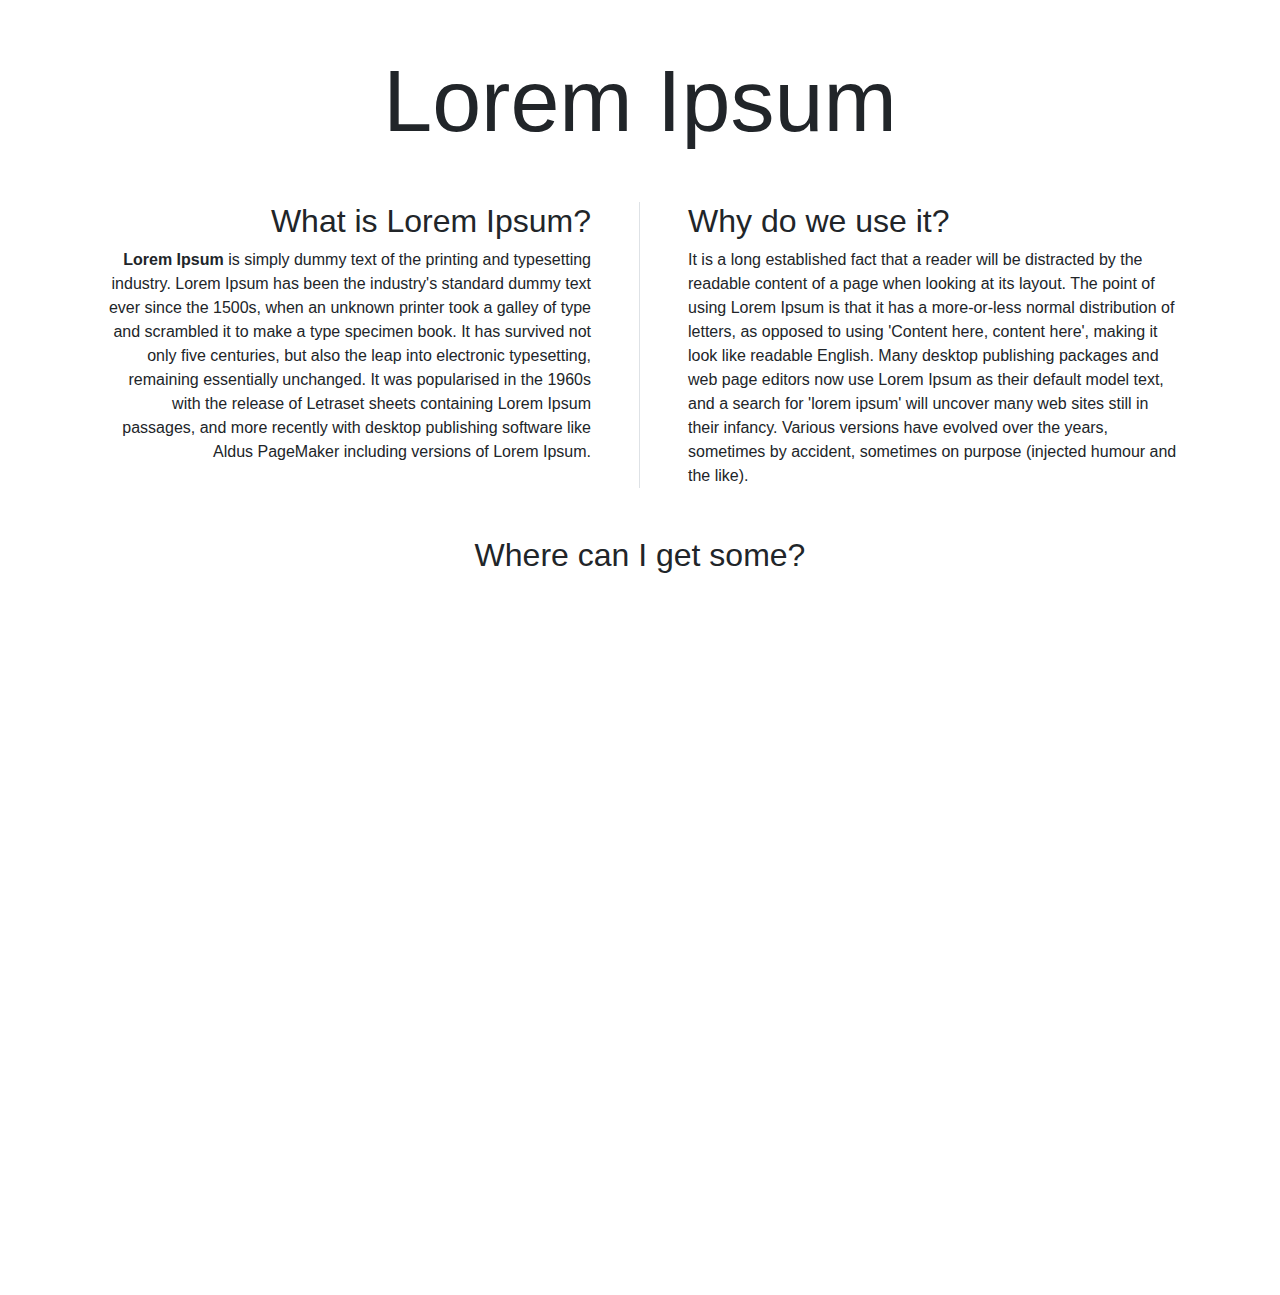
==== webprog/KL_Beadando_I/LoremIpsum/lorem.html @ 7885bee6 "Webprog tasks half done" ====
<!DOCTYPE html>
<html lang="en">

<head>
    <meta charset="UTF-8">
    <meta name="viewport" content="width=device-width, initial-scale=1.0">
    <title>Lorem Ipsum</title>
    <link rel="stylesheet" href="https://cdn.jsdelivr.net/npm/bootstrap@4.3.1/dist/css/bootstrap.min.css"
        integrity="sha384-ggOyR0iXCbMQv3Xipma34MD+dH/1fQ784/j6cY/iJTQUOhcWr7x9JvoRxT2MZw1T" crossorigin="anonymous">
    <link rel="stylesheet" href="./style.css">
</head>

<body>
    <main class="container">
        <h1 class="display-2 text-center mb-5">Lorem Ipsum</h1>
        <section class="d-flex flex-row text-justify mb-5">
            <article class="border-right col-12 col-lg-6 pr-5">
                <h2 class="text-right">What is Lorem Ipsum?</h2>
                <p class="text-right m-0"><b>Lorem Ipsum</b> is simply dummy text of the printing and typesetting
                    industry. Lorem Ipsum has
                    been the industry's standard dummy text ever since the 1500s, when an unknown printer took a galley
                    of type and scrambled it to make a type specimen book. It has survived not only five centuries, but
                    also the leap into electronic typesetting, remaining essentially unchanged. It was popularised in
                    the 1960s with the release of Letraset sheets containing Lorem Ipsum passages, and more recently
                    with desktop publishing software like Aldus PageMaker including versions of Lorem Ipsum.</p>
            </article>
            <article class="col-12 col-lg-6 pl-5">
                <h2 class="">Why do we use it?</h2>
                <p class="text-left m-0">It is a long established fact that a reader will be distracted by the readable
                    content of a page
                    when looking at its layout. The point of using Lorem Ipsum is that it has a more-or-less normal
                    distribution of letters, as opposed to using 'Content here, content here', making it look like
                    readable English. Many desktop publishing packages and web page editors now use Lorem Ipsum as their
                    default model text, and a search for 'lorem ipsum' will uncover many web sites still in their
                    infancy. Various versions have evolved over the years, sometimes by accident, sometimes on purpose
                    (injected humour and the like).</p>

            </article>
        </section>
        <section>
            <h2 class="text-center mb-5">Where can I get some?</h2>
            <div class="video-wrapper">
                <iframe class="" src="https://www.youtube.com/embed/m95s5HlfvWg"
                    title="VS Code — Generate Lorem Ipsum Text" frameborder="0"
                    allow="accelerometer; autoplay; clipboard-write; encrypted-media; gyroscope; picture-in-picture; web-share"
                    allowfullscreen></iframe>
            </div>
        </section>
    </main>
</body>

</html>
---- webprog/KL_Beadando_I/LoremIpsum/style.css ----
body {
    padding: 3rem;
}

.video-wrapper {
    width: 100%;
    position: relative;
    padding-bottom: 56.25%;
}

.video-wrapper iframe {
    border: none;
    position: absolute;
    width: 100%;
    height: 100%;
}
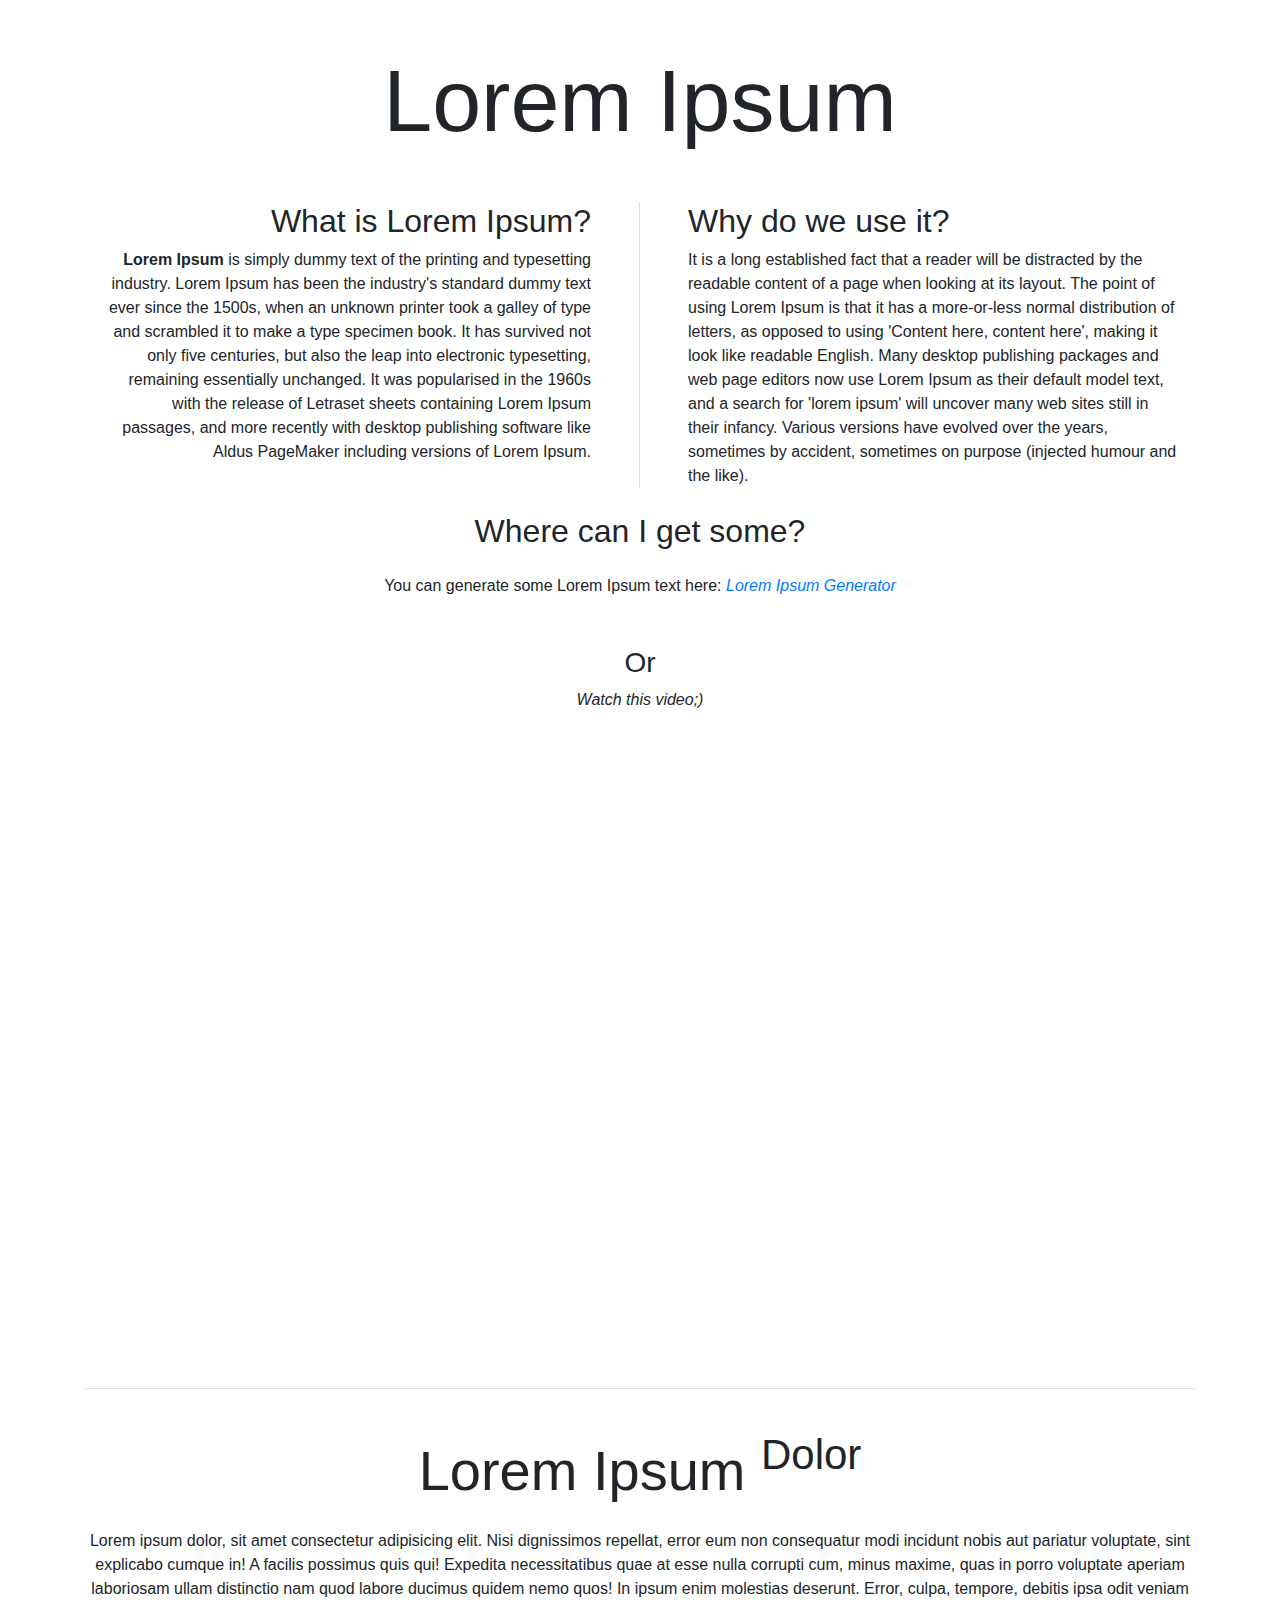
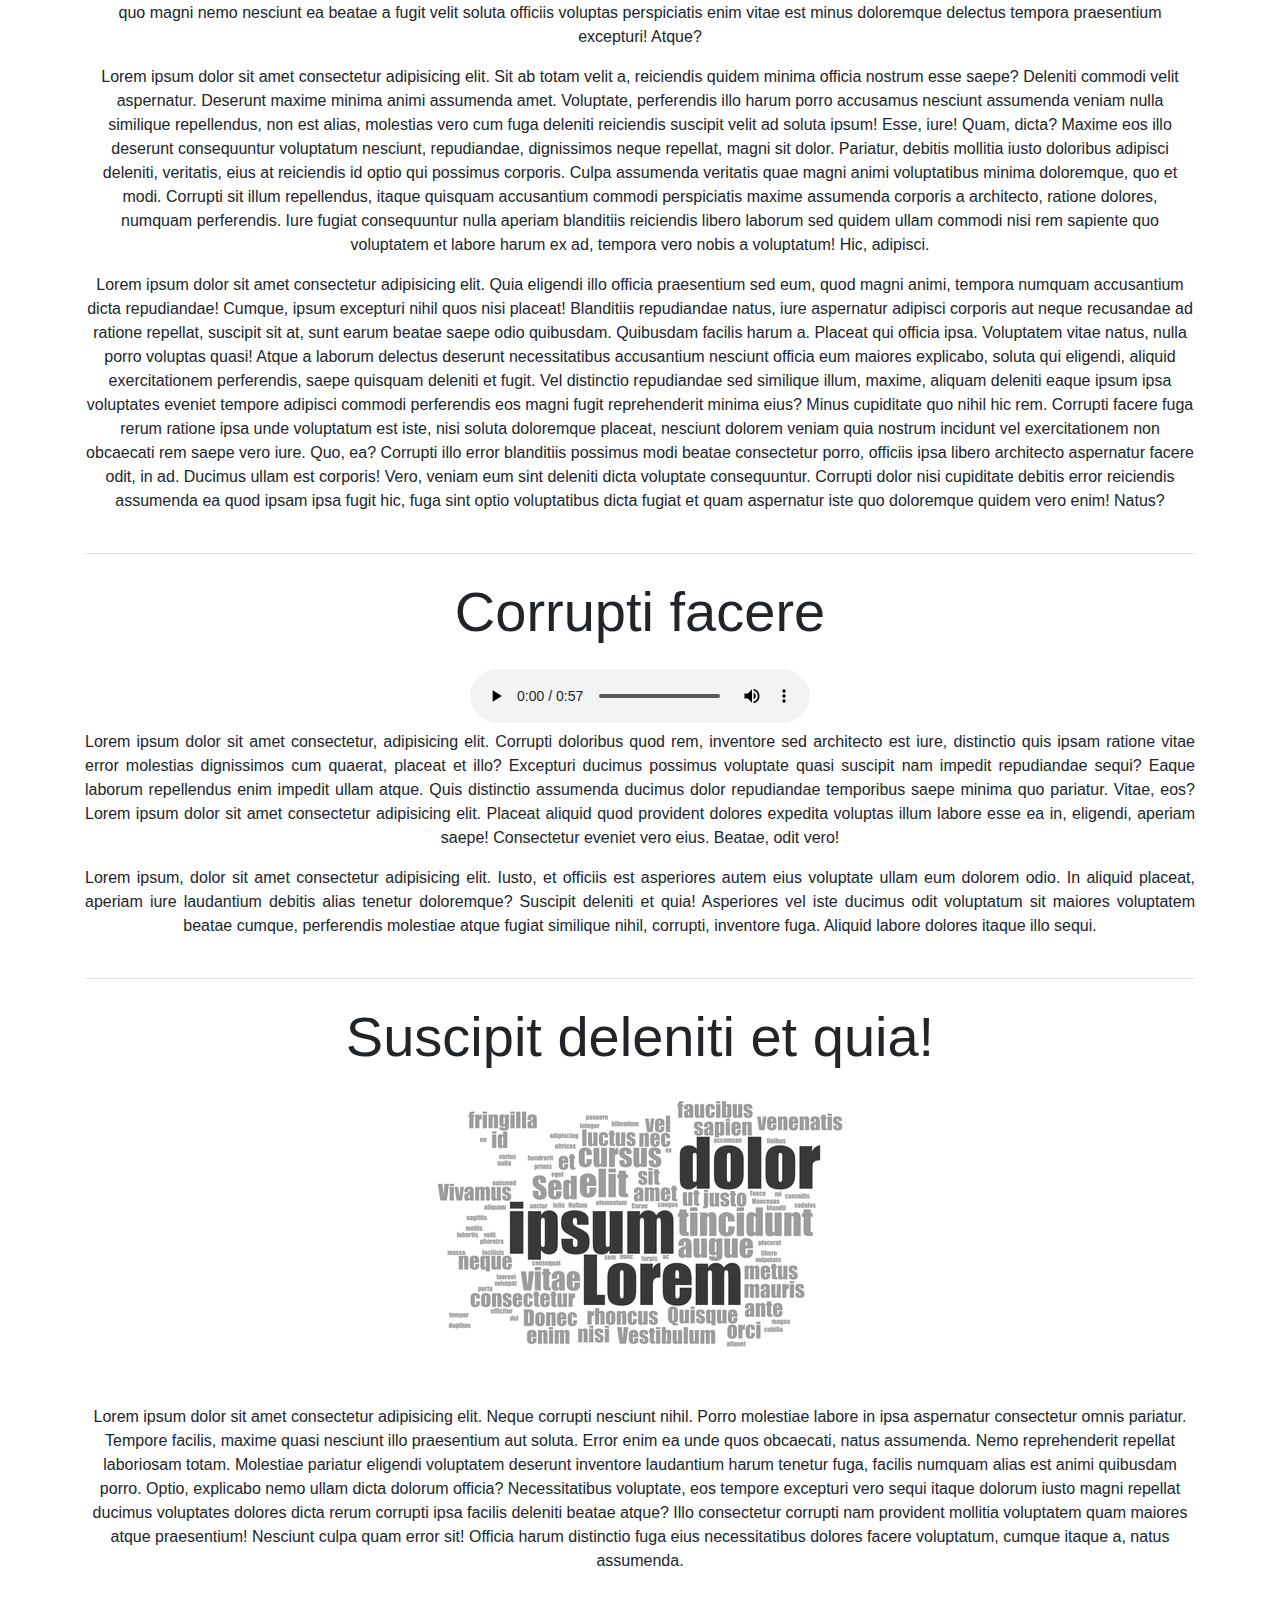
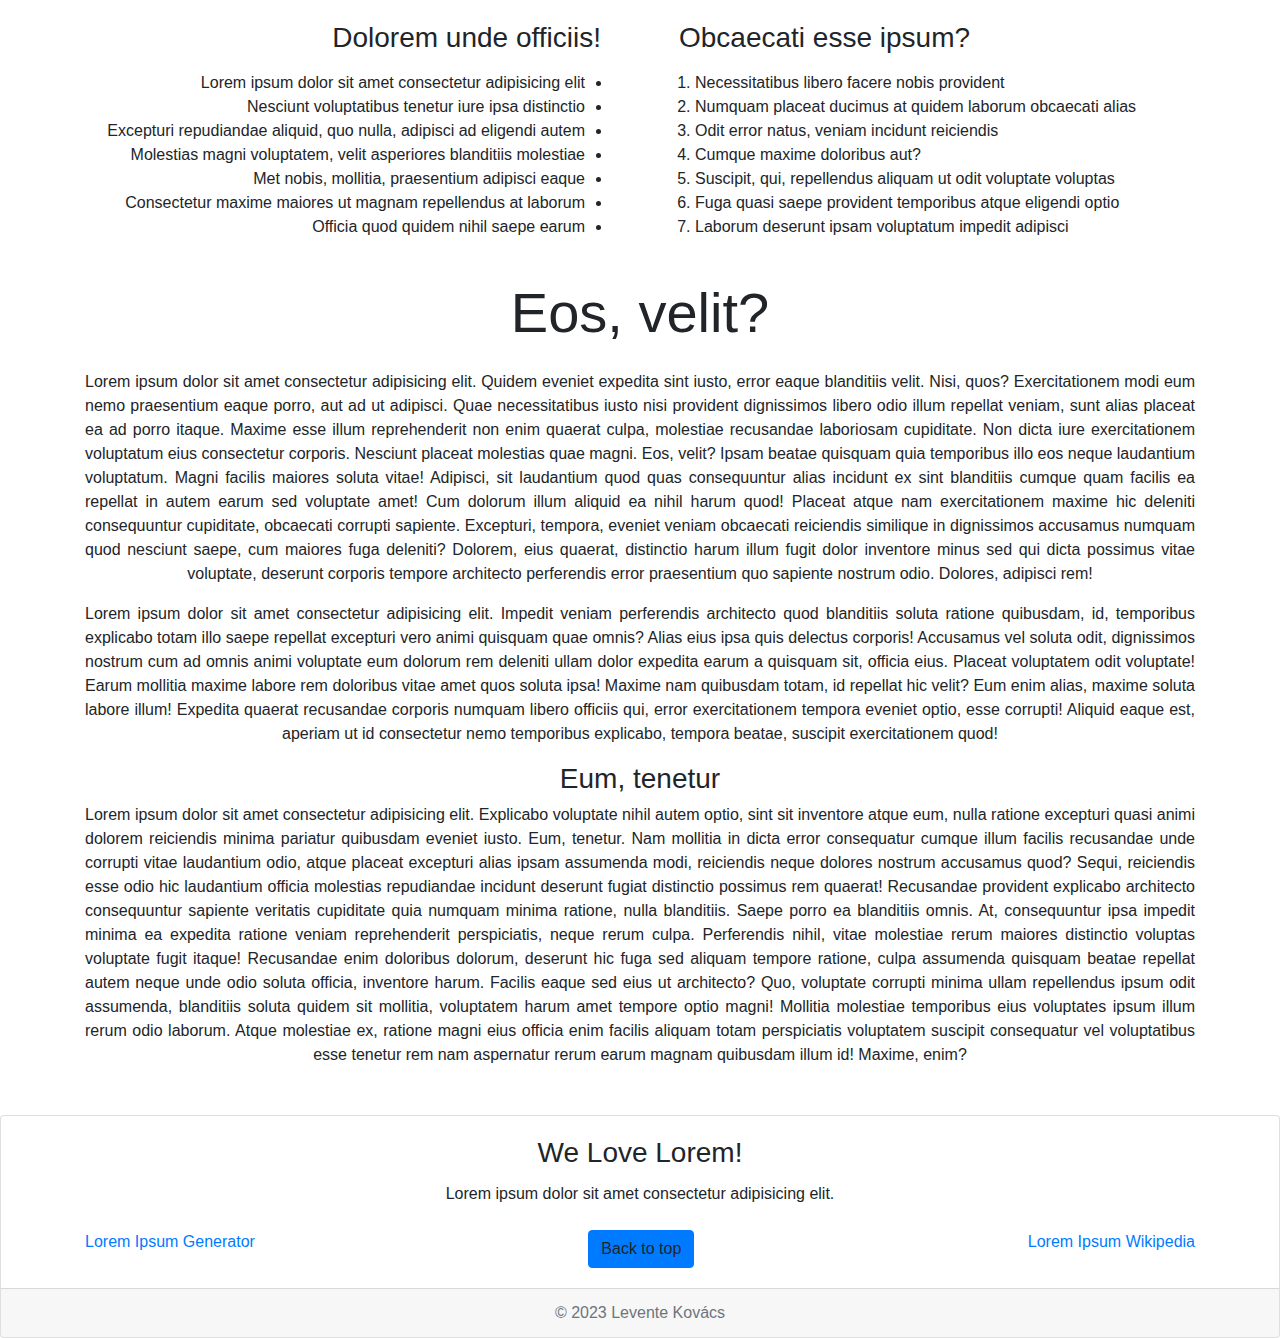
==== commit 5f74aa41: "Webprog tasks done" ====
--- a/webprog/KL_Beadando_I/LoremIpsum/lorem.html
+++ b/webprog/KL_Beadando_I/LoremIpsum/lorem.html
@@ -1,5 +1,5 @@
 <!DOCTYPE html>
-<html lang="en">
+<html lang="zxx">
 
 <head>
     <meta charset="UTF-8">
@@ -12,41 +12,244 @@
 
 <body>
     <main class="container">
-        <h1 class="display-2 text-center mb-5">Lorem Ipsum</h1>
-        <section class="d-flex flex-row text-justify mb-5">
-            <article class="border-right col-12 col-lg-6 pr-5">
-                <h2 class="text-right">What is Lorem Ipsum?</h2>
-                <p class="text-right m-0"><b>Lorem Ipsum</b> is simply dummy text of the printing and typesetting
-                    industry. Lorem Ipsum has
-                    been the industry's standard dummy text ever since the 1500s, when an unknown printer took a galley
-                    of type and scrambled it to make a type specimen book. It has survived not only five centuries, but
-                    also the leap into electronic typesetting, remaining essentially unchanged. It was popularised in
-                    the 1960s with the release of Letraset sheets containing Lorem Ipsum passages, and more recently
-                    with desktop publishing software like Aldus PageMaker including versions of Lorem Ipsum.</p>
-            </article>
-            <article class="col-12 col-lg-6 pl-5">
-                <h2 class="">Why do we use it?</h2>
-                <p class="text-left m-0">It is a long established fact that a reader will be distracted by the readable
-                    content of a page
-                    when looking at its layout. The point of using Lorem Ipsum is that it has a more-or-less normal
-                    distribution of letters, as opposed to using 'Content here, content here', making it look like
-                    readable English. Many desktop publishing packages and web page editors now use Lorem Ipsum as their
-                    default model text, and a search for 'lorem ipsum' will uncover many web sites still in their
-                    infancy. Various versions have evolved over the years, sometimes by accident, sometimes on purpose
-                    (injected humour and the like).</p>
-
-            </article>
-        </section>
-        <section>
-            <h2 class="text-center mb-5">Where can I get some?</h2>
-            <div class="video-wrapper">
-                <iframe class="" src="https://www.youtube.com/embed/m95s5HlfvWg"
-                    title="VS Code — Generate Lorem Ipsum Text" frameborder="0"
-                    allow="accelerometer; autoplay; clipboard-write; encrypted-media; gyroscope; picture-in-picture; web-share"
-                    allowfullscreen></iframe>
+        <div class="mb-4">
+            <h1 class="display-2 text-center mt-5 mb-5">Lorem Ipsum</h1>
+            <div class="d-flex flex-column flex-lg-row text-justify">
+                <article class="border-right col-12 col-lg-6 pr-0 pr-lg-5">
+                    <h2 class="text-right">What is Lorem Ipsum?</h2>
+                    <p class="text-right m-0"><b>Lorem Ipsum</b> is simply dummy text of the printing and typesetting
+                        industry. Lorem Ipsum has
+                        been the industry's standard dummy text ever since the 1500s, when an unknown printer took a galley
+                        of type and scrambled it to make a type specimen book. It has survived not only five centuries, but
+                        also the leap into electronic typesetting, remaining essentially unchanged. It was popularised in
+                        the 1960s with the release of Letraset sheets containing Lorem Ipsum passages, and more recently
+                        with desktop publishing software like Aldus PageMaker including versions of Lorem Ipsum.</p>
+                </article>
+                <article class="col-12 col-lg-6 pl-0 pl-lg-5">
+                    <h2 class="mt-3 mt-lg-0">Why do we use it?</h2>
+                    <p class="text-left m-0">It is a long established fact that a reader will be distracted by the readable
+                        content of a page
+                        when looking at its layout. The point of using Lorem Ipsum is that it has a more-or-less normal
+                        distribution of letters, as opposed to using 'Content here, content here', making it look like
+                        readable English. Many desktop publishing packages and web page editors now use Lorem Ipsum as their
+                        default model text, and a search for 'lorem ipsum' will uncover many web sites still in their
+                        infancy. Various versions have evolved over the years, sometimes by accident, sometimes on purpose
+                        (injected humour and the like).</p>
+                </article>
             </div>
-        </section>
+        </div>
+        <div>
+            <article class="text-center border-bottom pb-5">
+                <h2 class="mb-4">Where can I get some?</h2>
+                <p class="mb-0">You can generate some Lorem Ipsum text here:
+                    <a href="https://www.lipsum.com/" target="_blank"><i>Lorem Ipsum Generator</i></a>
+                </p>
+                <h3 class="mt-5">Or</h3>
+                <p class="mb-1"><em>Watch this video;)</em></p>
+                <div class="video-wrapper text-left">
+                    <iframe class="" src="https://www.youtube.com/embed/m95s5HlfvWg"
+                        title="VS Code — Generate Lorem Ipsum Text"
+                        allow="accelerometer; autoplay; clipboard-write; encrypted-media; gyroscope; picture-in-picture; web-share"
+                        allowfullscreen></iframe>
+                </div>
+            </article>
+        </div>
+        <div class="text-center pt-5">
+            <article class="border-bottom pb-4">
+                <h2 class="display-4 mb-4">Lorem Ipsum <sup>Dolor</sup></h2>
+                <p>Lorem ipsum dolor, sit amet consectetur adipisicing elit. Nisi dignissimos repellat, error eum non
+                    consequatur modi incidunt nobis aut pariatur voluptate, sint explicabo cumque in! A facilis possimus
+                    quis qui!
+                    Expedita necessitatibus quae at esse nulla corrupti cum, minus maxime, quas in porro voluptate
+                    aperiam
+                    laboriosam ullam distinctio nam quod labore ducimus quidem nemo quos! In ipsum enim molestias
+                    deserunt.
+                    Error, culpa, tempore, debitis ipsa odit veniam quo magni nemo nesciunt ea beatae a fugit velit
+                    soluta
+                    officiis voluptas perspiciatis enim vitae est minus doloremque delectus tempora praesentium
+                    excepturi!
+                    Atque?</p>
+                <p>Lorem ipsum dolor sit amet consectetur adipisicing elit. Sit ab totam velit a, reiciendis quidem
+                    minima
+                    officia nostrum esse saepe? Deleniti commodi velit aspernatur. Deserunt maxime minima animi
+                    assumenda
+                    amet.
+                    Voluptate, perferendis illo harum porro accusamus nesciunt assumenda veniam nulla similique
+                    repellendus,
+                    non est alias, molestias vero cum fuga deleniti reiciendis suscipit velit ad soluta ipsum! Esse,
+                    iure!
+                    Quam, dicta?
+                    Maxime eos illo deserunt consequuntur voluptatum nesciunt, repudiandae, dignissimos neque repellat,
+                    magni sit dolor. Pariatur, debitis mollitia iusto doloribus adipisci deleniti, veritatis, eius at
+                    reiciendis id optio qui possimus corporis.
+                    Culpa assumenda veritatis quae magni animi voluptatibus minima doloremque, quo et modi. Corrupti sit
+                    illum repellendus, itaque quisquam accusantium commodi perspiciatis maxime assumenda corporis a
+                    architecto, ratione dolores, numquam perferendis.
+                    Iure fugiat consequuntur nulla aperiam blanditiis reiciendis libero laborum sed quidem ullam commodi
+                    nisi rem sapiente quo voluptatem et labore harum ex ad, tempora vero nobis a voluptatum! Hic,
+                    adipisci.
+                </p>
+                <p>Lorem ipsum dolor sit amet consectetur adipisicing elit. Quia eligendi illo officia praesentium sed
+                    eum,
+                    quod magni animi, tempora numquam accusantium dicta repudiandae! Cumque, ipsum excepturi nihil quos
+                    nisi
+                    placeat!
+                    Blanditiis repudiandae natus, iure aspernatur adipisci corporis aut neque recusandae ad ratione
+                    repellat, suscipit sit at, sunt earum beatae saepe odio quibusdam. Quibusdam facilis harum a.
+                    Placeat
+                    qui officia ipsa.
+                    Voluptatem vitae natus, nulla porro voluptas quasi! Atque a laborum delectus deserunt necessitatibus
+                    accusantium nesciunt officia eum maiores explicabo, soluta qui eligendi, aliquid exercitationem
+                    perferendis, saepe quisquam deleniti et fugit.
+                    Vel distinctio repudiandae sed similique illum, maxime, aliquam deleniti eaque ipsum ipsa voluptates
+                    eveniet tempore adipisci commodi perferendis eos magni fugit reprehenderit minima eius? Minus
+                    cupiditate
+                    quo nihil hic rem.
+                    Corrupti facere fuga rerum ratione ipsa unde voluptatum est iste, nisi soluta doloremque placeat,
+                    nesciunt dolorem veniam quia nostrum incidunt vel exercitationem non obcaecati rem saepe vero iure.
+                    Quo,
+                    ea?
+                    Corrupti illo error blanditiis possimus modi beatae consectetur porro, officiis ipsa libero
+                    architecto
+                    aspernatur facere odit, in ad. Ducimus ullam est corporis! Vero, veniam eum sint deleniti dicta
+                    voluptate consequuntur.
+                    Corrupti dolor nisi cupiditate debitis error reiciendis assumenda ea quod ipsam ipsa fugit hic, fuga
+                    sint optio voluptatibus dicta fugiat et quam aspernatur iste quo doloremque quidem vero enim! Natus?
+                </p>
+            </article>
+            <article class="border-bottom pb-4">
+                <h2 class="display-4 mb-4 mt-4">Corrupti facere</h2>
+                <audio class="col-4" src="./assets/Lorem_Ipsum_reading.mp3" controls></audio>
+                <p class="text-justify last-row-center">Lorem ipsum dolor sit amet consectetur, adipisicing elit.
+                    Corrupti doloribus quod rem, inventore sed architecto est iure, distinctio quis ipsam ratione vitae
+                    error molestias dignissimos cum quaerat, placeat et illo?
+                    Excepturi ducimus possimus voluptate quasi suscipit nam impedit repudiandae sequi? Eaque laborum
+                    repellendus enim impedit ullam atque. Quis distinctio assumenda ducimus dolor repudiandae temporibus
+                    saepe minima quo pariatur. Vitae, eos? Lorem ipsum dolor sit amet consectetur adipisicing elit.
+                    Placeat aliquid quod provident dolores
+                    expedita voluptas illum labore esse ea in, eligendi, aperiam saepe! Consectetur eveniet vero eius.
+                    Beatae, odit vero!</p>
+                <p class="text-justify last-row-center">Lorem ipsum, dolor sit amet consectetur adipisicing elit. Iusto,
+                    et officiis est asperiores autem eius voluptate ullam eum dolorem odio. In aliquid placeat, aperiam
+                    iure laudantium debitis alias tenetur doloremque?
+                    Suscipit deleniti et quia! Asperiores vel iste ducimus odit voluptatum sit maiores voluptatem beatae
+                    cumque, perferendis molestiae atque fugiat similique nihil, corrupti, inventore fuga. Aliquid labore
+                    dolores itaque illo sequi.</p>
+            </article>
+            <article class="mt-4">
+                <h2 class="display-4 mb-4 mt-4">Suscipit deleniti et quia!</h2>
+                <div class="text-center mb-5">
+                    <img src="./assets/lorem_ipsum_img.png" title="Lorem Ipsum" alt="Lorem Ipsum">
+                </div>
+                <p class="mb-5">Lorem ipsum dolor sit amet consectetur adipisicing elit. Neque corrupti nesciunt nihil.
+                    Porro
+                    molestiae labore in ipsa aspernatur consectetur omnis pariatur. Tempore facilis, maxime quasi
+                    nesciunt illo praesentium aut soluta.
+                    Error enim ea unde quos obcaecati, natus assumenda. Nemo reprehenderit repellat laboriosam
+                    totam. Molestiae pariatur eligendi voluptatem deserunt inventore laudantium harum tenetur fuga,
+                    facilis numquam alias est animi quibusdam porro.
+                    Optio, explicabo nemo ullam dicta dolorum officia? Necessitatibus voluptate, eos tempore
+                    excepturi vero sequi itaque dolorum iusto magni repellat ducimus voluptates dolores dicta rerum
+                    corrupti ipsa facilis deleniti beatae atque?
+                    Illo consectetur corrupti nam provident mollitia voluptatem quam maiores atque praesentium!
+                    Nesciunt culpa quam error sit! Officia harum distinctio fuga eius necessitatibus dolores facere
+                    voluptatum, cumque itaque a, natus assumenda.</p>
+                <div class="d-flex flex-column flex-lg-row">
+                    <div class="col-12 col-lg-6 text-right">
+                        <h3 class="mr-4 mb-3">Dolorem unde officiis!</h3>
+                        <ul class="ul-right">
+                            <li><span>Lorem ipsum dolor sit amet consectetur adipisicing elit</span></li>
+                            <li><span>Nesciunt voluptatibus tenetur iure ipsa distinctio</span></li>
+                            <li><span>Excepturi repudiandae aliquid, quo nulla, adipisci ad eligendi autem</span></li>
+                            <li><span>Molestias magni voluptatem, velit asperiores blanditiis molestiae</span></li>
+                            <li><span>Met nobis, mollitia, praesentium adipisci eaque</span></li>
+                            <li><span>Consectetur maxime maiores ut magnam repellendus at laborum</span></li>
+                            <li><span>Officia quod quidem nihil saepe earum</span></li>
+                        </ul>
+                    </div>
+                    <div class="col-12 col-lg-6 text-left">
+                        <h3 class="ml-4 mb-3">Obcaecati esse ipsum?</h3>
+                        <ol>
+                            <li>Necessitatibus libero facere nobis provident</li>
+                            <li>Numquam placeat ducimus at quidem laborum obcaecati alias</li>
+                            <li>Odit error natus, veniam incidunt reiciendis</li>
+                            <li>Cumque maxime doloribus aut?</li>
+                            <li>Suscipit, qui, repellendus aliquam ut odit voluptate voluptas</li>
+                            <li>Fuga quasi saepe provident temporibus atque eligendi optio</li>
+                            <li>Laborum deserunt ipsam voluptatum impedit adipisci</li>
+                        </ol>
+                    </div>
+                </div>
+            </article>
+            <article>
+                <h2 class="display-4 mb-4 mt-4">Eos, velit?</h2>
+                <p class="text-justify last-row-center">Lorem ipsum dolor sit amet consectetur adipisicing elit. Quidem
+                    eveniet expedita sint iusto, error eaque blanditiis velit. Nisi, quos? Exercitationem modi eum nemo
+                    praesentium eaque porro, aut ad ut adipisci.
+                    Quae necessitatibus iusto nisi provident dignissimos libero odio illum repellat veniam, sunt alias
+                    placeat ea ad porro itaque. Maxime esse illum reprehenderit non enim quaerat culpa, molestiae
+                    recusandae laboriosam cupiditate.
+                    Non dicta iure exercitationem voluptatum eius consectetur corporis. Nesciunt placeat molestias quae
+                    magni. Eos, velit? Ipsam beatae quisquam quia temporibus illo eos neque laudantium voluptatum. Magni
+                    facilis maiores soluta vitae!
+                    Adipisci, sit laudantium quod quas consequuntur alias incidunt ex sint blanditiis cumque quam
+                    facilis ea repellat in autem earum sed voluptate amet! Cum dolorum illum aliquid ea nihil harum
+                    quod!
+                    Placeat atque nam exercitationem maxime hic deleniti consequuntur cupiditate, obcaecati corrupti
+                    sapiente. Excepturi, tempora, eveniet veniam obcaecati reiciendis similique in dignissimos accusamus
+                    numquam quod nesciunt saepe, cum maiores fuga deleniti?
+                    Dolorem, eius quaerat, distinctio harum illum fugit dolor inventore minus sed qui dicta possimus
+                    vitae voluptate, deserunt corporis tempore architecto perferendis error praesentium quo sapiente
+                    nostrum odio. Dolores, adipisci rem!</p>
+                <p class="text-justify last-row-center">Lorem ipsum dolor sit amet consectetur adipisicing elit. Impedit
+                    veniam perferendis architecto quod blanditiis soluta ratione quibusdam, id, temporibus explicabo
+                    totam illo saepe repellat excepturi vero animi quisquam quae omnis?
+                    Alias eius ipsa quis delectus corporis! Accusamus vel soluta odit, dignissimos nostrum cum ad omnis
+                    animi voluptate eum dolorum rem deleniti ullam dolor expedita earum a quisquam sit, officia eius.
+                    Placeat voluptatem odit voluptate! Earum mollitia maxime labore rem doloribus vitae amet quos soluta
+                    ipsa! Maxime nam quibusdam totam, id repellat hic velit? Eum enim alias, maxime soluta labore illum!
+                    Expedita quaerat recusandae corporis numquam libero officiis qui, error exercitationem tempora
+                    eveniet optio, esse corrupti! Aliquid eaque est, aperiam ut id consectetur nemo temporibus
+                    explicabo, tempora beatae, suscipit exercitationem quod!</p>
+                <h3>Eum, tenetur</h3>
+                <p class="text-justify last-row-center">Lorem ipsum dolor sit amet consectetur adipisicing elit.
+                    Explicabo voluptate nihil autem optio, sint sit inventore atque eum, nulla ratione excepturi quasi
+                    animi dolorem reiciendis minima pariatur quibusdam eveniet iusto.
+                    Eum, tenetur. Nam mollitia in dicta error consequatur cumque illum facilis recusandae unde corrupti
+                    vitae laudantium odio, atque placeat excepturi alias ipsam assumenda modi, reiciendis neque dolores
+                    nostrum accusamus quod?
+                    Sequi, reiciendis esse odio hic laudantium officia molestias repudiandae incidunt deserunt fugiat
+                    distinctio possimus rem quaerat! Recusandae provident explicabo architecto consequuntur sapiente
+                    veritatis cupiditate quia numquam minima ratione, nulla blanditiis.
+                    Saepe porro ea blanditiis omnis. At, consequuntur ipsa impedit minima ea expedita ratione veniam
+                    reprehenderit perspiciatis, neque rerum culpa. Perferendis nihil, vitae molestiae rerum maiores
+                    distinctio voluptas voluptate fugit itaque!
+                    Recusandae enim doloribus dolorum, deserunt hic fuga sed aliquam tempore ratione, culpa assumenda
+                    quisquam beatae repellat autem neque unde odio soluta officia, inventore harum. Facilis eaque sed
+                    eius ut architecto?
+                    Quo, voluptate corrupti minima ullam repellendus ipsum odit assumenda, blanditiis soluta quidem sit
+                    mollitia, voluptatem harum amet tempore optio magni! Mollitia molestiae temporibus eius voluptates
+                    ipsum illum rerum odio laborum.
+                    Atque molestiae ex, ratione magni eius officia enim facilis aliquam totam perspiciatis voluptatem
+                    suscipit consequatur vel voluptatibus esse tenetur rem nam aspernatur rerum earum magnam quibusdam
+                    illum id! Maxime, enim?</p>
+            </article>
+        </div>
     </main>
+    <footer class="card text-center mt-5">
+        <div class="card-body">
+          <h3 class="card-title">We Love Lorem!</h3>
+          <p class="card-text">Lorem ipsum dolor sit amet consectetur adipisicing elit.</p>
+          <div class="container d-flex flex-row justify-content-between mt-4">
+                <a href="https://www.lipsum.com/" target="_blank">Lorem Ipsum Generator</a>
+                <a class="to-top btn btn-primary">Back to top</a>
+                <a href="https://en.wikipedia.org/wiki/Lorem_ipsum" target="_blank">Lorem Ipsum Wikipedia</a>
+          </div>
+        </div>
+        <div class="card-footer text-muted">&copy; 2023 Levente Kovács </div>
+    </footer>
+
+      <script src="./main.js"></script>
 </body>
 
 </html>--- a/webprog/KL_Beadando_I/LoremIpsum/style.css
+++ b/webprog/KL_Beadando_I/LoremIpsum/style.css
@@ -1,7 +1,3 @@
-body {
-    padding: 3rem;
-}
-
 .video-wrapper {
     width: 100%;
     position: relative;
@@ -14,3 +10,19 @@
     width: 100%;
     height: 100%;
 }
+
+.last-row-center {
+    text-align-last: center;
+}
+
+.ul-right {
+    direction: rtl;
+}
+
+.ul-right li span {
+    direction: ltr; unicode-bidi: embed;
+}
+
+.to-top {
+    cursor: pointer;
+}
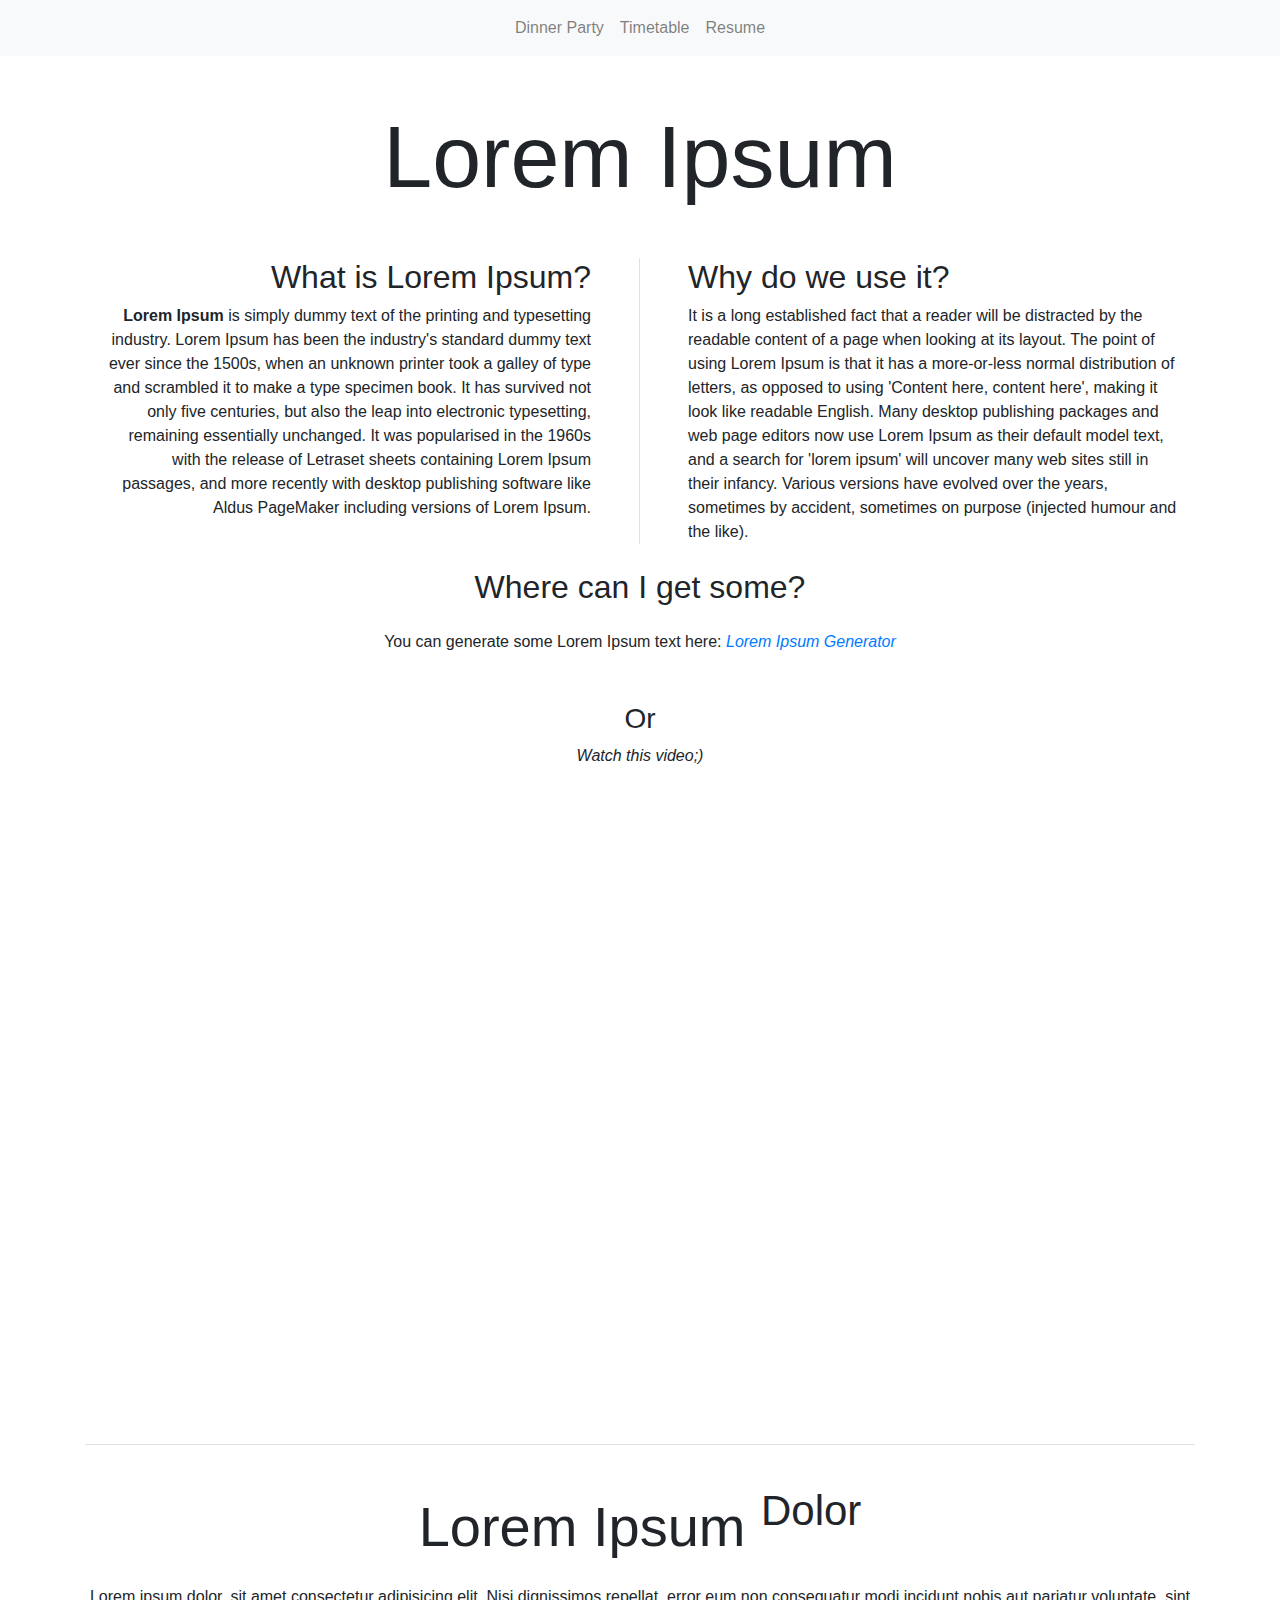
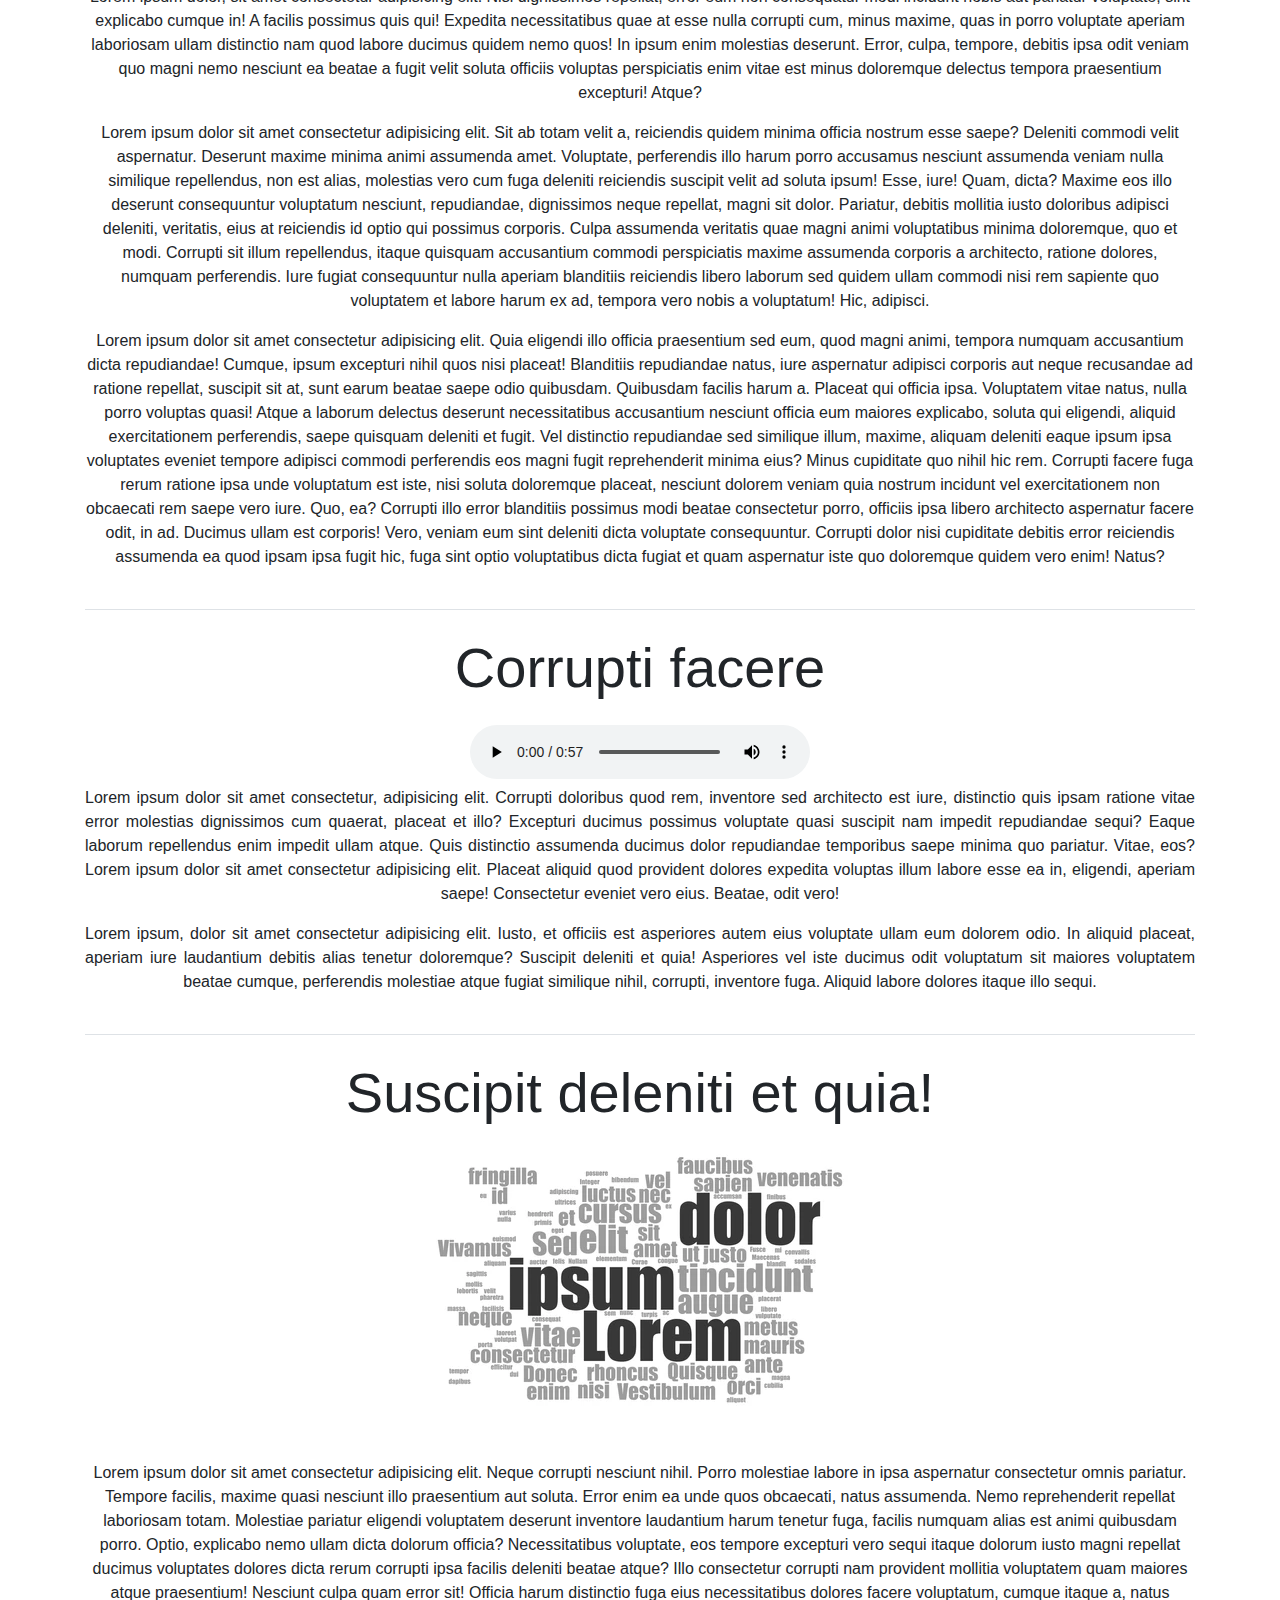
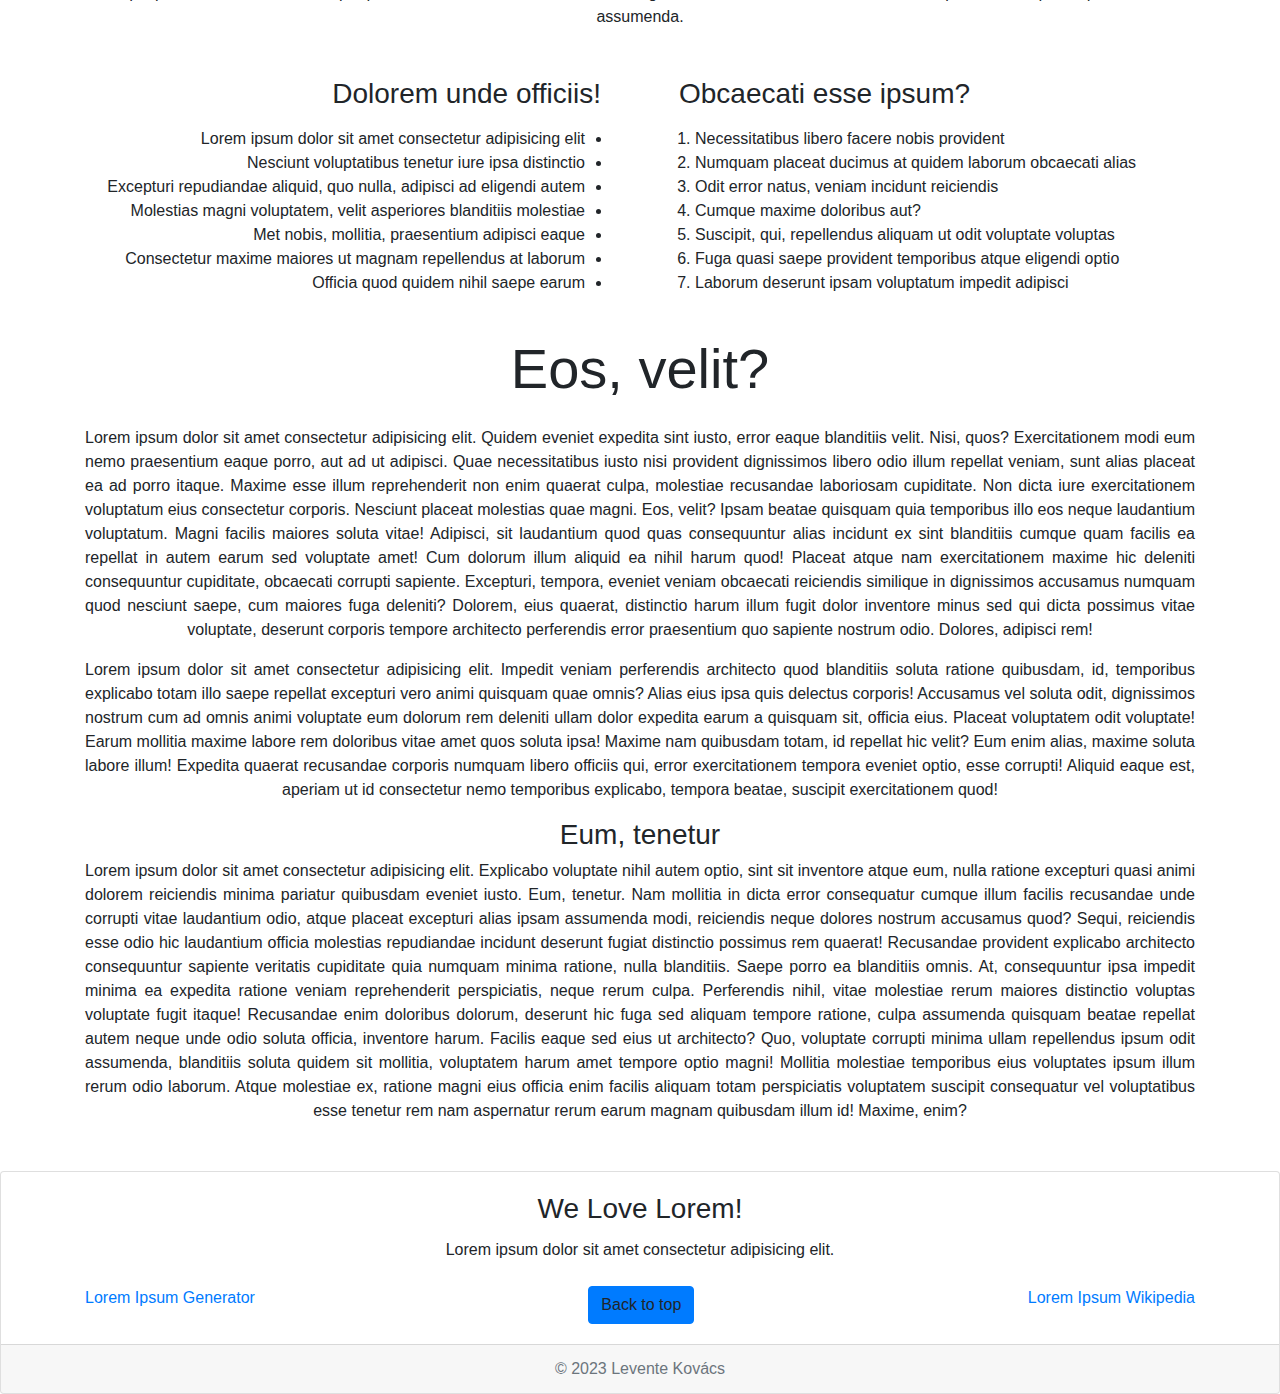
==== commit 3b4d8b53: "Webprog homework finishing touches + some c#" ====
--- a/webprog/KL_Beadando_I/LoremIpsum/lorem.html
+++ b/webprog/KL_Beadando_I/LoremIpsum/lorem.html
@@ -7,10 +7,34 @@
     <title>Lorem Ipsum</title>
     <link rel="stylesheet" href="https://cdn.jsdelivr.net/npm/bootstrap@4.3.1/dist/css/bootstrap.min.css"
         integrity="sha384-ggOyR0iXCbMQv3Xipma34MD+dH/1fQ784/j6cY/iJTQUOhcWr7x9JvoRxT2MZw1T" crossorigin="anonymous">
+        <script src="https://code.jquery.com/jquery-3.2.1.slim.min.js"
+            integrity="sha384-KJ3o2DKtIkvYIK3UENzmM7KCkRr/rE9/Qpg6aAZGJwFDMVNA/GpGFF93hXpG5KkN" crossorigin="anonymous"></script>
+        <script src="https://cdn.jsdelivr.net/npm/popper.js@1.12.9/dist/umd/popper.min.js"
+            integrity="sha384-ApNbgh9B+Y1QKtv3Rn7W3mgPxhU9K/ScQsAP7hUibX39j7fakFPskvXusvfa0b4Q" crossorigin="anonymous"></script>
+        <script src="https://cdn.jsdelivr.net/npm/bootstrap@4.0.0/dist/js/bootstrap.min.js"
+            integrity="sha384-JZR6Spejh4U02d8jOt6vLEHfe/JQGiRRSQQxSfFWpi1MquVdAyjUar5+76PVCmYl" crossorigin="anonymous"></script>
     <link rel="stylesheet" href="./style.css">
 </head>
 
 <body>
+    <nav class="navbar navbar-expand-lg navbar-light bg-light">
+        <button class="navbar-toggler" type="button" data-toggle="collapse" data-target="#navbarNav" aria-controls="navbarNav" aria-expanded="false" aria-label="Toggle navigation">
+          <span class="navbar-toggler-icon"></span>
+        </button>
+        <div class="collapse navbar-collapse d-lg-flex justify-content-center" id="navbarNav">
+          <ul class="navbar-nav">
+            <li class="nav-item">
+              <a class="nav-link" href="../DinnerParty/dinner.html" target="_blank">Dinner Party</a>
+            </li>
+            <li class="nav-item">
+              <a class="nav-link" href="../Timetable/timetable.html" target="_blank">Timetable</a>
+            </li>
+            <li class="nav-item">
+              <a class="nav-link" href="../LK_Resume/resume.html" target="_blank">Resume</a>
+            </li>
+          </ul>
+        </div>
+    </nav>
     <main class="container">
         <div class="mb-4">
             <h1 class="display-2 text-center mt-5 mb-5">Lorem Ipsum</h1>
